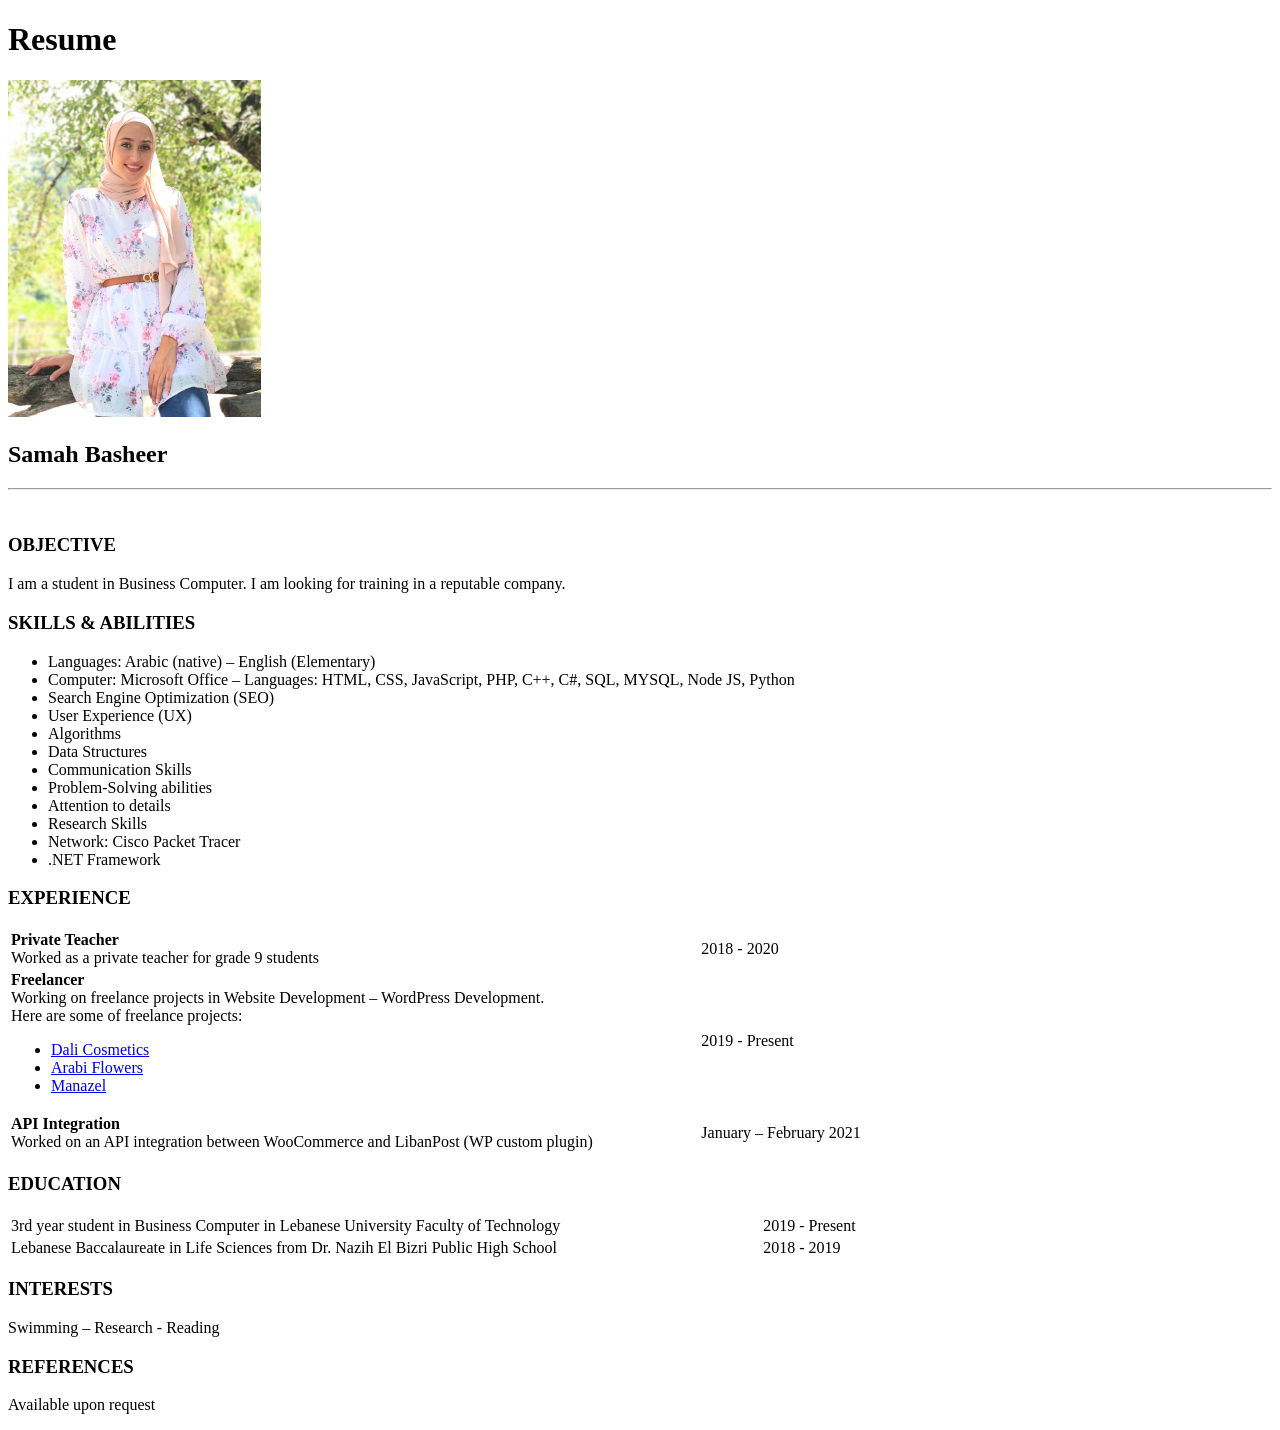
==== cv.html @ f2f748f1 "added style sheet" ====
<!DOCTYPE html>
<html lang="en">
<head>
    <meta charset="UTF-8">
    <meta http-equiv="X-UA-Compatible" content="IE=edge">
    <meta name="viewport" content="width=device-width, initial-scale=1.0">
    <link rel="stylesheet" href="./assets/css/style.css">
    <title>Document</title>
</head>
<body>
<div>
    <h1>Resume</h1>
    <img width="20%" src="./assets/img/my-photo.JPG">
    <h2>Samah Basheer</h2>
    <hr />
    <br>
    <!-- OBJECTIVE -->
    <h3>OBJECTIVE</h3>
    <p>I am a student in Business Computer. I am looking for training in a reputable company.</p>

    <!-- SKILLS & ABILITIES -->
    <h3>SKILLS & ABILITIES</h3>
    <ul>
        <li>Languages: Arabic (native) – English (Elementary)</li>
        <li>Computer: Microsoft Office – Languages: HTML, CSS, JavaScript, PHP, C++, C#, SQL, MYSQL, Node JS, Python</li>
        <li>Search Engine Optimization (SEO)</li>
        <li>User Experience (UX)</li>
        <li>Algorithms</li>
        <li>Data Structures</li>
        <li>Communication Skills</li>
        <li>Problem-Solving abilities</li>
        <li>Attention to details</li>
        <li>Research Skills</li>
        <li>Network: Cisco Packet Tracer</li>
        <li>.NET Framework</li>
    </ul>

    <!-- EXPERIENCE -->
    <h3>EXPERIENCE</h3>
    <table border="0" width="70%">
        <tr>
            <td>
                <h4 style="margin: 0;">Private Teacher</h4>
                <p style="margin: 0;">Worked as a private teacher for grade 9 students</p>
            </td>
            <td>2018 - 2020</td>
        </tr>
        <tr>
            <td>
                <h4 style="margin: 0;">Freelancer</h4>
                <p style="margin: 0;">
                    Working on freelance projects in Website Development – WordPress Development. <br>
                    Here are some of freelance projects:
                <ul>
                    <li><a href="https://dalicosmetics.com/" target="_blank">Dali Cosmetics</a></li>
                    <li><a href="https://arabiflowers.com/" target="_blank">Arabi Flowers</a></li>
                    <li><a href="https://manazelgroup.com/" target="_blank">Manazel</a></li>
                </ul>
                </p>
            </td>
            <td>2019 - Present</td>
        </tr>
        <tr>
            <td>
                <h4 style="margin: 0;">API Integration</h4>
                <p style="margin: 0;">Worked on an API integration between WooCommerce and LibanPost (WP custom plugin)</p>
            </td>
            <td>January – February 2021</td>
        </tr>
    </table>

    <!-- EDUCATION -->
    <h3>EDUCATION</h3>
    <table border="0" width="70%">
        <tr>
            <td>3rd year student in Business Computer in Lebanese University Faculty of Technology</td>
            <td>2019 - Present</td>
        </tr>
        <tr>
            <td>Lebanese Baccalaureate in Life Sciences from Dr. Nazih El Bizri Public High School</td>
            <td>2018 - 2019</td>
        </tr>
    </table>

    <!-- INTERESTS -->
    <h3>INTERESTS</h3>
    <p>Swimming – Research - Reading</p>

    <!-- REFERENCES -->
    <h3>REFERENCES</h3>
    <p>Available upon request</p>
</div>
</body>
</html>
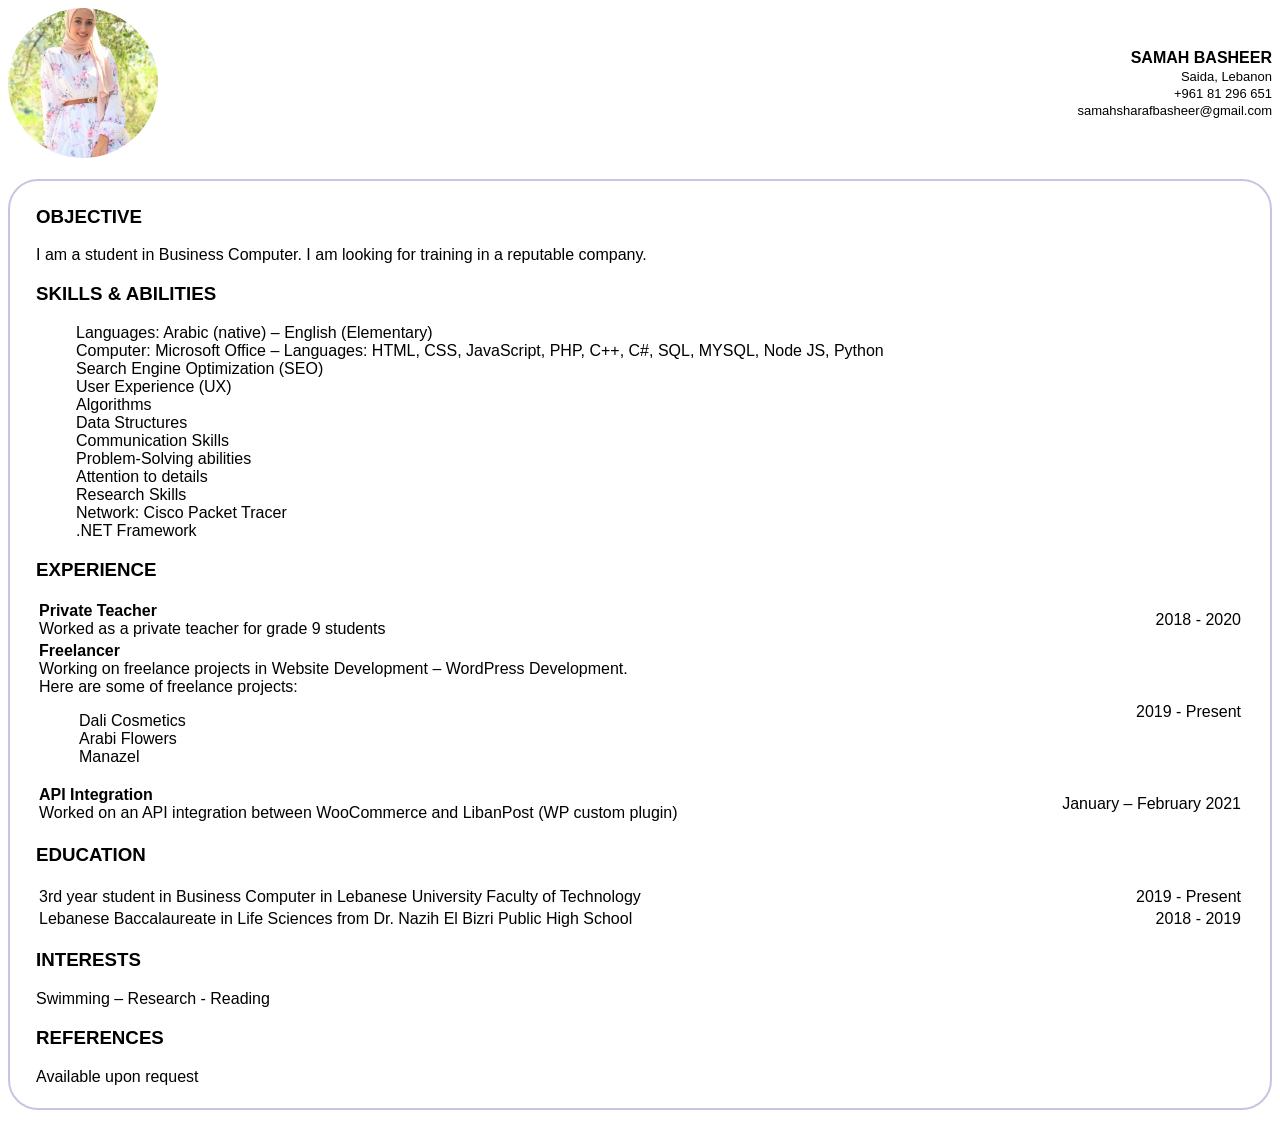
==== commit acfecacb: "added styles" ====
--- a/cv.html
+++ b/cv.html
@@ -5,90 +5,97 @@
     <meta http-equiv="X-UA-Compatible" content="IE=edge">
     <meta name="viewport" content="width=device-width, initial-scale=1.0">
     <link rel="stylesheet" href="./assets/css/style.css">
-    <title>Document</title>
+    <title>CV</title>
 </head>
 <body>
 <div>
-    <h1>Resume</h1>
-    <img width="20%" src="./assets/img/my-photo.JPG">
-    <h2>Samah Basheer</h2>
-    <hr />
-    <br>
-    <!-- OBJECTIVE -->
-    <h3>OBJECTIVE</h3>
-    <p>I am a student in Business Computer. I am looking for training in a reputable company.</p>
+    <div class="resume-header">
+        <img class="resume-img" width="20%" src="./assets/img/my-photo.JPG">
+        <div>
+            <p class="bold">SAMAH BASHEER</p>
+            <p class="small-size">Saida, Lebanon</p>
+            <p class="small-size">+961 81 296 651</p>
+            <p class="small-size">samahsharafbasheer@gmail.com</p>
+        </div>
+    </div>
 
-    <!-- SKILLS & ABILITIES -->
-    <h3>SKILLS & ABILITIES</h3>
-    <ul>
-        <li>Languages: Arabic (native) – English (Elementary)</li>
-        <li>Computer: Microsoft Office – Languages: HTML, CSS, JavaScript, PHP, C++, C#, SQL, MYSQL, Node JS, Python</li>
-        <li>Search Engine Optimization (SEO)</li>
-        <li>User Experience (UX)</li>
-        <li>Algorithms</li>
-        <li>Data Structures</li>
-        <li>Communication Skills</li>
-        <li>Problem-Solving abilities</li>
-        <li>Attention to details</li>
-        <li>Research Skills</li>
-        <li>Network: Cisco Packet Tracer</li>
-        <li>.NET Framework</li>
-    </ul>
+    <div class="main-content">
+        <!-- OBJECTIVE -->
+        <h3>OBJECTIVE</h3>
+        <p>I am a student in Business Computer. I am looking for training in a reputable company.</p>
 
-    <!-- EXPERIENCE -->
-    <h3>EXPERIENCE</h3>
-    <table border="0" width="70%">
-        <tr>
-            <td>
-                <h4 style="margin: 0;">Private Teacher</h4>
-                <p style="margin: 0;">Worked as a private teacher for grade 9 students</p>
-            </td>
-            <td>2018 - 2020</td>
-        </tr>
-        <tr>
-            <td>
-                <h4 style="margin: 0;">Freelancer</h4>
-                <p style="margin: 0;">
-                    Working on freelance projects in Website Development – WordPress Development. <br>
-                    Here are some of freelance projects:
-                <ul>
-                    <li><a href="https://dalicosmetics.com/" target="_blank">Dali Cosmetics</a></li>
-                    <li><a href="https://arabiflowers.com/" target="_blank">Arabi Flowers</a></li>
-                    <li><a href="https://manazelgroup.com/" target="_blank">Manazel</a></li>
-                </ul>
-                </p>
-            </td>
-            <td>2019 - Present</td>
-        </tr>
-        <tr>
-            <td>
-                <h4 style="margin: 0;">API Integration</h4>
-                <p style="margin: 0;">Worked on an API integration between WooCommerce and LibanPost (WP custom plugin)</p>
-            </td>
-            <td>January – February 2021</td>
-        </tr>
-    </table>
+        <!-- SKILLS & ABILITIES -->
+        <h3>SKILLS & ABILITIES</h3>
+        <ul>
+            <li>Languages: Arabic (native) – English (Elementary)</li>
+            <li>Computer: Microsoft Office – Languages: HTML, CSS, JavaScript, PHP, C++, C#, SQL, MYSQL, Node JS, Python</li>
+            <li>Search Engine Optimization (SEO)</li>
+            <li>User Experience (UX)</li>
+            <li>Algorithms</li>
+            <li>Data Structures</li>
+            <li>Communication Skills</li>
+            <li>Problem-Solving abilities</li>
+            <li>Attention to details</li>
+            <li>Research Skills</li>
+            <li>Network: Cisco Packet Tracer</li>
+            <li>.NET Framework</li>
+        </ul>
 
-    <!-- EDUCATION -->
-    <h3>EDUCATION</h3>
-    <table border="0" width="70%">
-        <tr>
-            <td>3rd year student in Business Computer in Lebanese University Faculty of Technology</td>
-            <td>2019 - Present</td>
-        </tr>
-        <tr>
-            <td>Lebanese Baccalaureate in Life Sciences from Dr. Nazih El Bizri Public High School</td>
-            <td>2018 - 2019</td>
-        </tr>
-    </table>
+        <!-- EXPERIENCE -->
+        <h3>EXPERIENCE</h3>
+        <table border="0">
+            <tr>
+                <td>
+                    <h4 style="margin: 0;">Private Teacher</h4>
+                    <p style="margin: 0;">Worked as a private teacher for grade 9 students</p>
+                </td>
+                <td>2018 - 2020</td>
+            </tr>
+            <tr>
+                <td>
+                    <h4 style="margin: 0;">Freelancer</h4>
+                    <p style="margin: 0;">
+                        Working on freelance projects in Website Development – WordPress Development. <br>
+                        Here are some of freelance projects:
+                    <ul>
+                        <li><a href="https://dalicosmetics.com/" target="_blank">Dali Cosmetics</a></li>
+                        <li><a href="https://arabiflowers.com/" target="_blank">Arabi Flowers</a></li>
+                        <li><a href="https://manazelgroup.com/" target="_blank">Manazel</a></li>
+                    </ul>
+                    </p>
+                </td>
+                <td>2019 - Present</td>
+            </tr>
+            <tr>
+                <td>
+                    <h4 style="margin: 0;">API Integration</h4>
+                    <p style="margin: 0;">Worked on an API integration between WooCommerce and LibanPost (WP custom plugin)</p>
+                </td>
+                <td>January – February 2021</td>
+            </tr>
+        </table>
 
-    <!-- INTERESTS -->
-    <h3>INTERESTS</h3>
-    <p>Swimming – Research - Reading</p>
+        <!-- EDUCATION -->
+        <h3>EDUCATION</h3>
+        <table border="0">
+            <tr>
+                <td>3rd year student in Business Computer in Lebanese University Faculty of Technology</td>
+                <td>2019 - Present</td>
+            </tr>
+            <tr>
+                <td>Lebanese Baccalaureate in Life Sciences from Dr. Nazih El Bizri Public High School</td>
+                <td>2018 - 2019</td>
+            </tr>
+        </table>
 
-    <!-- REFERENCES -->
-    <h3>REFERENCES</h3>
-    <p>Available upon request</p>
+        <!-- INTERESTS -->
+        <h3>INTERESTS</h3>
+        <p>Swimming – Research - Reading</p>
+
+        <!-- REFERENCES -->
+        <h3>REFERENCES</h3>
+        <p>Available upon request</p>
+    </div>
 </div>
 </body>
 </html>
--- a/assets/css/style.css
+++ b/assets/css/style.css
@@ -0,0 +1,43 @@
+* {
+    font-family: sans-serif;
+}
+img.resume-img {
+    height: 150px;
+    width: 150px;
+    object-fit: cover;
+    border-radius: 100%;
+}
+.resume-header {
+    display: flex;
+    justify-content: space-between;
+    align-items: center;
+}
+.resume-header p {
+    margin: 2px auto;
+    text-align: right;
+}
+.bold {
+    font-weight: bold;
+}
+.small-size {
+    font-size: 13px;
+}
+.main-content {
+    border: 2px solid #CBC3E3;
+    border-radius: 30px;
+    margin: 21px 0;
+    padding: 6px 26px;
+}
+ul {
+    list-style-type: none;
+}
+a {
+    text-decoration: none;
+    color: black;
+}
+td:nth-child(2) {
+    text-align: right;
+}
+table {
+    width: 100%;
+}
